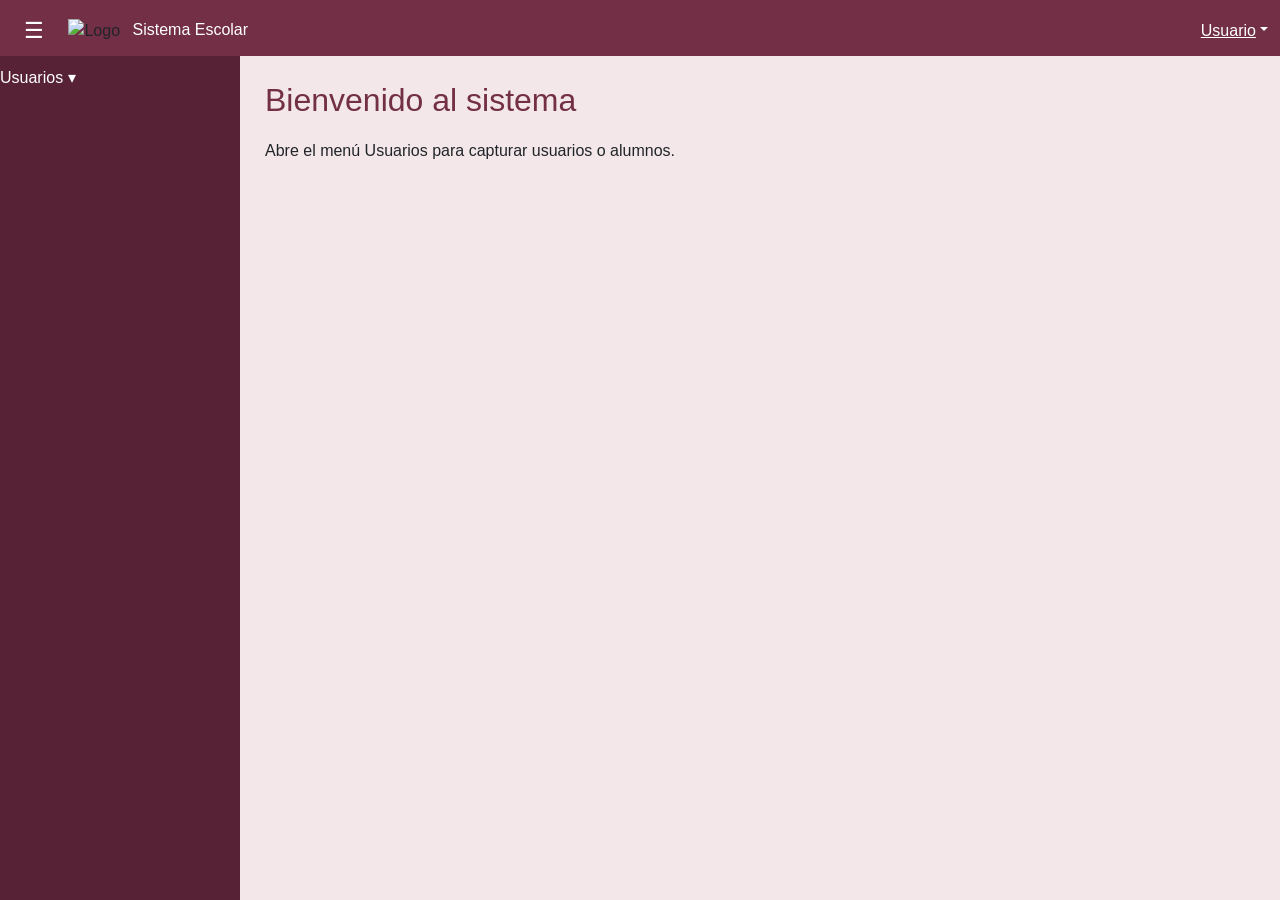
==== index.html @ 94d0f38d "Agrego index.html con navbar, sidebar y estilos" ====
<!DOCTYPE html>
<html lang="es">

<head>
    <meta charset="UTF-8">
    <meta name="viewport" content="width=device-width, initial-scale=1.0">
    <title>Sistema</title>

    <link href="https://cdn.jsdelivr.net/npm/bootstrap@5.3.3/dist/css/bootstrap.min.css" rel="stylesheet">
    <link rel="stylesheet" href="CSS/index.css">
</head>

<body>

    <!-- NAVBAR -->
    <nav class="navbar barra-superior fixed-top">
        <div class="container-fluid">

            <div>
                <button class="btn btn-hamburguesa" onclick="abrirCerrarMenu()">☰</button>
                <img src="img/logo.png" alt="Logo" class="logo">
                <span class="text-white">Sistema Escolar</span>
            </div>

            <div class="dropdown">
                <a class="dropdown-toggle text-white" href="#" id="nombreUsuario" data-bs-toggle="dropdown">Usuario</a>
                <ul class="dropdown-menu dropdown-menu-end">
                    <li><a class="dropdown-item" href="#" onclick="salir()">Salir</a></li>
                </ul>
            </div>

        </div>
    </nav>

    <!-- SIDEBAR -->
    <div id="sidebar" class="sidebar">
        <a class="nav-link" data-bs-toggle="collapse" href="#submenuUsuarios">Usuarios ▾</a>

        <div class="collapse submenu" id="submenuUsuarios">
            <a href="#" class="nav-link" onclick="mostrarSeccion('captura')">Captura</a>
            <a href="#" class="nav-link" onclick="mostrarSeccion('alumnos')">Alumnos</a>
        </div>
    </div>

    <!-- CONTENIDO -->
    <div id="contenido" class="contenido">

        <!-- Inicio -->
        <div id="seccion-inicio">
            <h2 class="titulo">Bienvenido al sistema</h2>
            <p>Abre el menú Usuarios para capturar usuarios o alumnos.</p>
        </div>

        <!-- Captura de usuario -->
        <div id="seccion-captura" class="d-none">
            <h2 class="titulo">Captura de usuario</h2>

            <form id="formUsuario" class="tarjeta" onsubmit="guardarUsuario(event)">
                <div class="mb-3">
                    <label>Nombre de usuario</label>
                    <input type="text" id="nombreCaptura" class="form-control">
                    <small class="text-danger" id="errorNombreCaptura"></small>
                </div>

                <div class="mb-3">
                    <label>Correo electrónico</label>
                    <input type="text" id="correoCaptura" class="form-control">
                    <small class="text-danger" id="errorCorreoCaptura"></small>
                </div>

                <div class="mb-3">
                    <label>Contraseña</label>
                    <input type="password" id="passwordCaptura" class="form-control">
                    <small class="text-danger" id="errorPasswordCaptura"></small>
                </div>

                <button type="submit" class="btn btn-guinda">Guardar usuario</button>
                <p id="mensajeUsuario" class="text-success mt-3"></p>
            </form>
        </div>

        <!-- Alumnos -->
        <div id="seccion-alumnos" class="d-none">
            <h2 class="titulo">Captura de alumno</h2>

            <form id="formAlumno" class="tarjeta" onsubmit="guardarAlumno(event)">
                <div class="mb-3">
                    <label>Nombre del alumno</label>
                    <input type="text" id="nombreAlumno" class="form-control">
                    <small class="text-danger" id="errorNombreAlumno"></small>
                </div>

                <div class="mb-3">
                    <label>Número de control</label>
                    <input type="text" id="numeroControl" class="form-control" placeholder="6 dígitos">
                    <small class="text-danger" id="errorNumeroControl"></small>
                </div>

                <div class="mb-3">
                    <label>Fecha de nacimiento</label>
                    <input type="date" id="fechaNacimiento" class="form-control">
                    <small class="text-danger" id="errorFecha"></small>
                </div>

                <button type="submit" class="btn btn-guinda">Verificar edad</button>
            </form>
        </div>

    </div>

    <!-- MODAL DE EDAD -->
    <div class="modal fade" id="modalEdad" tabindex="-1">
        <div class="modal-dialog modal-dialog-centered">
            <div class="modal-content">
                <div class="modal-header">
                    <h5 class="modal-title">Resultado</h5>
                    <button type="button" class="btn-close" data-bs-dismiss="modal"></button>
                </div>
                <div class="modal-body" id="modalEdadTexto"></div>
                <div class="modal-footer">
                    <button type="button" class="btn btn-guinda" data-bs-dismiss="modal">Aceptar</button>
                </div>
            </div>
        </div>
    </div>

    <script src="https://cdn.jsdelivr.net/npm/bootstrap@5.3.3/dist/js/bootstrap.bundle.min.js"></script>
    <script src="JS/utileria.js"></script>
    <script src="JS/index.js"></script>

</body>

</html>
---- CSS/index.css ----
body {
    background-color: #f3e7e9;
    font-family: Arial, sans-serif;
}


/* barra de arriba */
.barra-superior {
    background-color: #722f45;
    height: 56px;
}

.btn-hamburguesa {
    color: white;
    font-size: 22px;
    border: none;
}

.logo {
    height: 32px;
    margin: 0 8px;
}


/* menu lateral */
.sidebar {
    position: fixed;
    top: 56px;
    left: 0;
    width: 240px;
    height: 100vh;
    background-color: #572235;
    padding-top: 10px;
    transition: transform 0.3s;
    z-index: 1000;
}

/* cuando se oculta con la hamburguesa */
.sidebar.oculto {
    transform: translateX(-100%);
}

.sidebar .nav-link {
    color: white;
}

.sidebar .nav-link:hover {
    background-color: #722f45;
}

/* opciones del submenu (Captura, Alumnos) */
.submenu .nav-link {
    padding-left: 35px;
    font-size: 14px;
}


/* parte donde se ve el contenido */
.contenido {
    margin-left: 240px;
    margin-top: 56px;
    padding: 25px;
    transition: margin-left 0.3s;
}

/* cuando el menu esta oculto, el contenido ocupa todo */
.contenido.completo {
    margin-left: 0;
}

.titulo {
    color: #722f45;
    margin-bottom: 20px;
}


/* cajas blancas de los formularios */
.tarjeta {
    background-color: white;
    max-width: 450px;
    padding: 25px;
    border-radius: 10px;
    box-shadow: 0px 2px 8px #b9a0a5;
}


/* botones guinda */
.btn-guinda {
    background-color: #722f45;
    color: white;
}

.btn-guinda:hover {
    background-color: #572235;
    color: white;
}
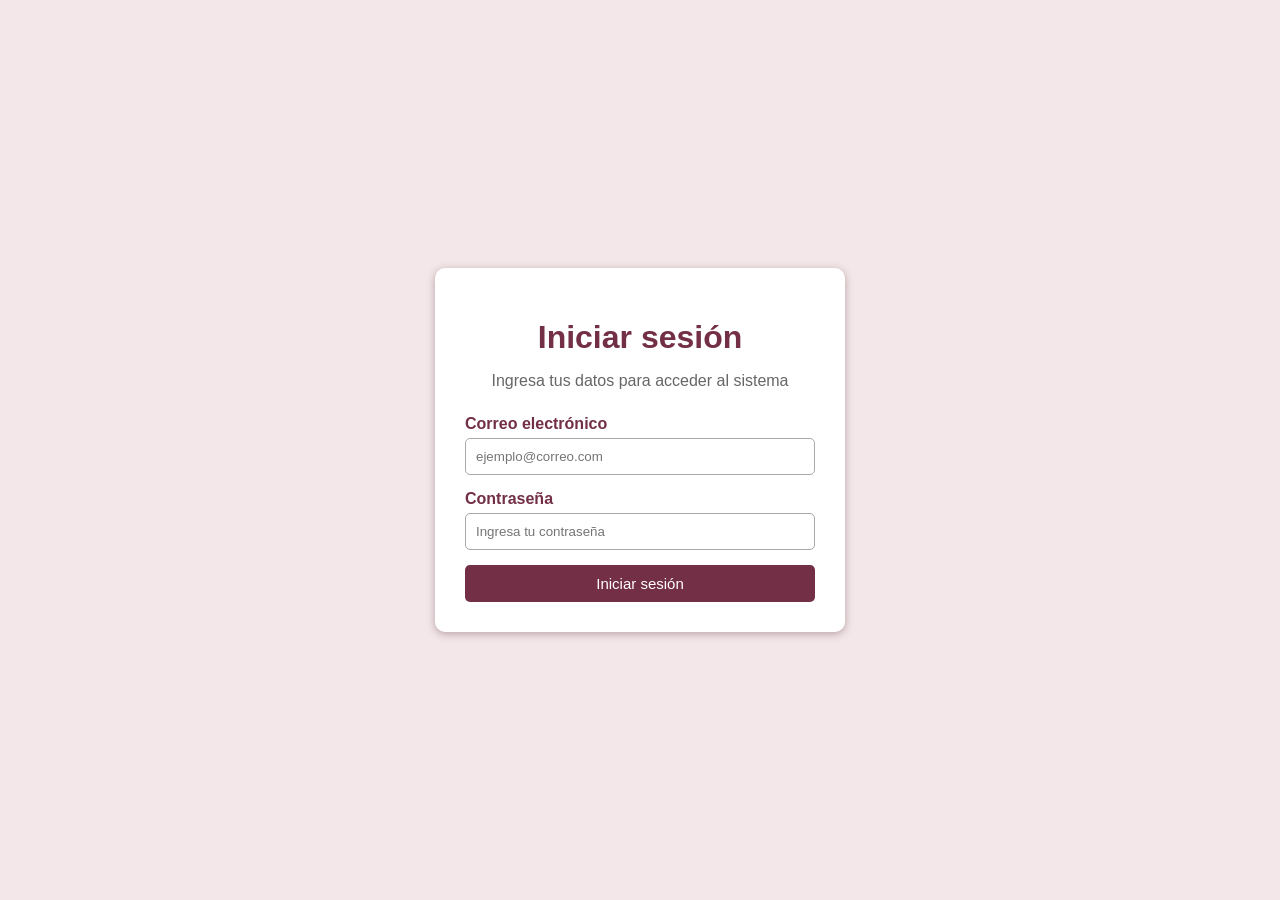
==== commit 033062d2: "Descripcion" ====
--- a/index.html
+++ b/index.html
@@ -12,7 +12,6 @@
 
 <body>
 
-    <!-- NAVBAR -->
     <nav class="navbar barra-superior fixed-top">
         <div class="container-fluid">
 
@@ -32,7 +31,6 @@
         </div>
     </nav>
 
-    <!-- SIDEBAR -->
     <div id="sidebar" class="sidebar">
         <a class="nav-link" data-bs-toggle="collapse" href="#submenuUsuarios">Usuarios ▾</a>
 
@@ -42,16 +40,13 @@
         </div>
     </div>
 
-    <!-- CONTENIDO -->
     <div id="contenido" class="contenido">
 
-        <!-- Inicio -->
         <div id="seccion-inicio">
             <h2 class="titulo">Bienvenido al sistema</h2>
             <p>Abre el menú Usuarios para capturar usuarios o alumnos.</p>
         </div>
 
-        <!-- Captura de usuario -->
         <div id="seccion-captura" class="d-none">
             <h2 class="titulo">Captura de usuario</h2>
 
@@ -79,7 +74,6 @@
             </form>
         </div>
 
-        <!-- Alumnos -->
         <div id="seccion-alumnos" class="d-none">
             <h2 class="titulo">Captura de alumno</h2>
 
@@ -108,7 +102,6 @@
 
     </div>
 
-    <!-- MODAL DE EDAD -->
     <div class="modal fade" id="modalEdad" tabindex="-1">
         <div class="modal-dialog modal-dialog-centered">
             <div class="modal-content">
